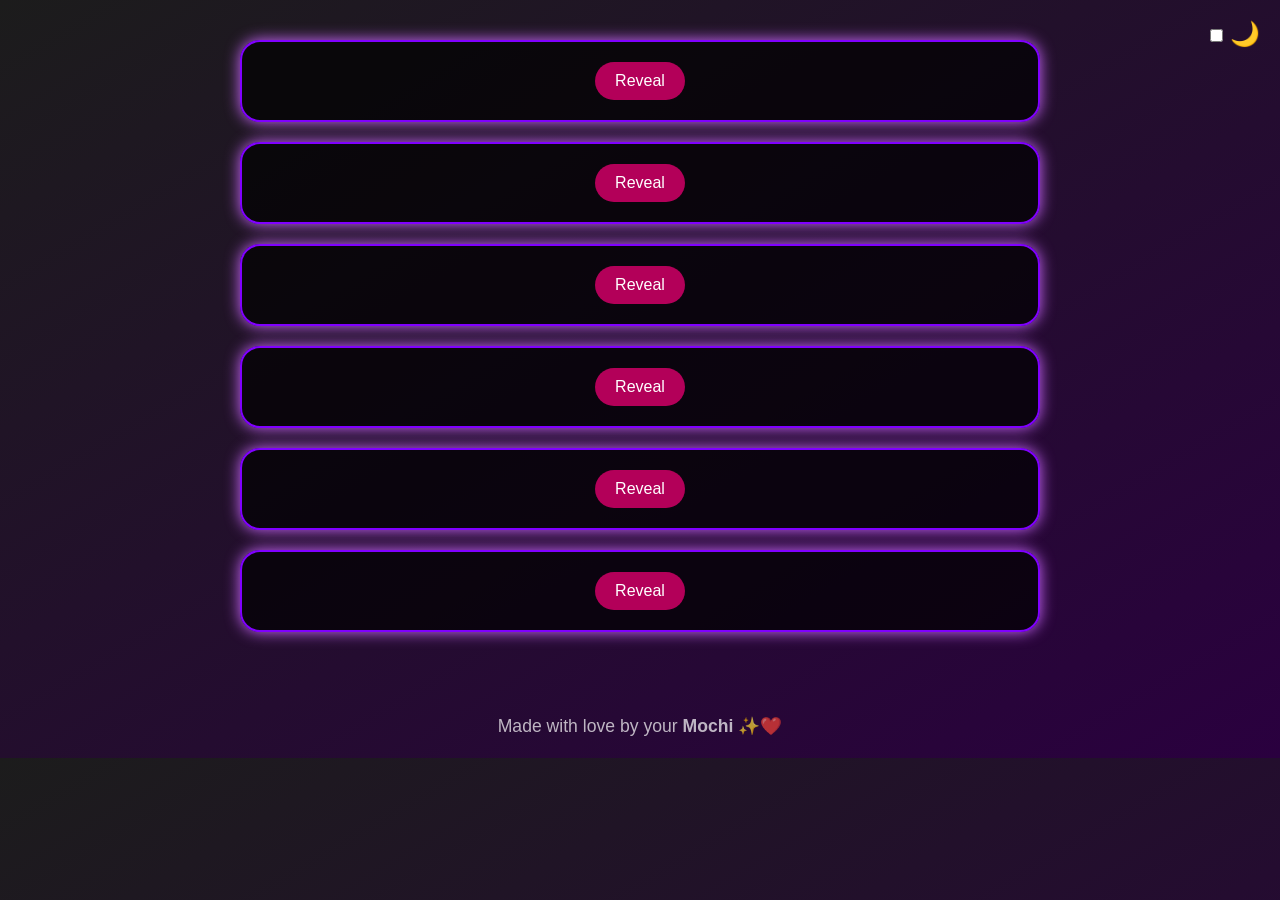
==== index.html @ fa2f4547 "Update and rename index2.html to index.html" ====
<!DOCTYPE html>
<html lang="en">
<head>
  <meta charset="UTF-8" />
  <meta name="viewport" content="width=device-width, initial-scale=1.0"/>
  <title>Happy Bday Cookie 🎂</title>
  <link rel="stylesheet" href="styles2.css">
</head>
<body>

<div class="theme-toggle">
  <input type="checkbox" id="darkModeToggle">
  <label for="darkModeToggle" class="toggle-label">🌙</label>
</div>

<!-- Wrapper starts -->
<div class="box-wrapper">

  <div class="hidden-box">
    <button class="reveal-btn">Reveal</button>
    <div class="hidden-message">
      <h1>Happy Birthday Cookie🎉</h1><br> <h3>To The spiciest Scorpio I know🌶️🦂</h3>
    </div>
  </div>

  <div class="hidden-box">
    <button class="reveal-btn">Reveal</button>
    <div class="hidden-message">
      May your day be as <strong>Fiery</strong> and <strong>Fabulous</strong> as you are 🔥💃
    </div>
  </div>

  <div class="hidden-box">
    <button class="reveal-btn">Reveal</button>
    <div class="hidden-message">
      I know you like Rasgullas very much, but little you know that <strong>YOU</strong> are the real dessert I crave every day 😭😚🍬
    </div>
  </div>

  <div class="hidden-box">
    <button class="reveal-btn">Reveal</button>
    <div class="hidden-message">
      You vibe with <strong>Black</strong> & <strong>Dark Lavender</strong> 🎨 I don’t remember seeing you wearing Black or Lavender but I know it would create chaos in my <strong>Mind</strong>🧠 & <strong>Heart</strong>❤️. A <strong>BIG ALERT</strong> of Dopamine & Serotonin 💖
    </div>
  </div>

  <div class="hidden-box">
    <button class="reveal-btn">Reveal</button>
    <div class="hidden-message">
      You're a <strong>Scorpio</strong>—full of mystery and passion ♏🖤<br>
      As I dated you, I learned that you don’t flirt with a Scorpio... You survive it. And I'd happily lose to you every time 😘🏳️
    </div>
  </div>

  <div class="hidden-box">
    <button class="reveal-btn">Reveal</button>
    <div class="hidden-message">
      <p>Also... if you ever doubt how amazing you are, <a href="https://www.wattpad.com/story-link-here" target="_blank" class="mystery-link">read your work</a> again. You wrote a whole damn world, Queen 👑📖</p>
    </div>
  </div>

</div>
<!-- Wrapper ends -->

<div class="footer">
  <p>Made with love by your <strong>Mochi</strong> ✨❤️</p>
</div>

<!-- Reveal message script -->
<script>
  document.querySelectorAll('.reveal-btn').forEach(button => {
    button.addEventListener('click', () => {
      const message = button.nextElementSibling;
      if (message.style.display === "none" || message.style.display === "") {
        message.style.display = "block";
        button.style.display = "none";
      }
    });
  });
</script>

<!-- Floating hearts -->
<script>
  const heartColors = ['#ff69b4', '#da70d6', '#e6e6fa']; // pink, purple, lavender

  document.addEventListener('click', function (e) {
    const heart = document.createElement("div");
    heart.className = "floating-heart";
    const color = heartColors[Math.floor(Math.random() * heartColors.length)];
    heart.style.setProperty('--heart-color', color);
    heart.style.left = e.clientX + 'px';
    heart.style.top = e.clientY + 'px';
    document.body.appendChild(heart);
    setTimeout(() => {
      heart.remove();
    }, 2000);
  });
</script>

<!-- Dark mode toggle -->
<script>
  const toggle = document.getElementById('darkModeToggle');
  toggle.addEventListener('change', () => {
    document.body.classList.toggle('dark-mode');
  });
</script>

</body>
</html>
---- styles2.css ----
body {
  margin: 0;
  padding: 0;
  font-family: 'Segoe UI', sans-serif;
  background: linear-gradient(to bottom right, #1c1c1c, #2a003f);
  color: #fff;
  transition: background-color 0.5s ease, color 0.5s ease;
}

h1 {
  color: #ff4fcf;
  text-shadow: 0 0 10px #ff4fcf, 0 0 20px #ff4fcf;
}

.container {
  max-width: 700px;
  margin: 50px auto;
  padding: 20px;
}

.box {
  background-color: rgba(0, 0, 0, 0.6);
  border: 2px solid #ae00ff;
  border-radius: 20px;
  padding: 25px;
  margin-bottom: 20px;
  box-shadow: 0 0 20px rgba(174, 0, 255, 0.5);
  transition: transform 0.3s ease;
}

.box:hover {
  transform: scale(1.02);
}

.box h1 {
  color: #ff5ec7;
  font-size: 2rem;
  margin-bottom: 10px;
}

.box p,
.footer p {
  font-size: 1.1rem;
  line-height: 1.6;
}

a {
  color: #da8fff;
  text-decoration: none;
  font-weight: bold;
}

a:hover {
  text-decoration: underline;
}

.footer {
  text-align: center;
  margin-top: 40px;
  font-size: 0.9rem;
  opacity: 0.7;
}

/* Hidden Box Section */
.hidden-box {
  position: relative;
  background-color: rgba(0, 0, 0, 0.7);
  border-radius: 20px;
  padding: 20px;
  margin: 20px 0;
  text-align: center;
  border: 2px solid #8000ff;
  box-shadow: 0 0 15px #cc66ff;
  transition: 0.3s ease-in-out;
}

.hidden-box:hover {
  transform: scale(1.02);
  box-shadow: 0 0 15px rgba(255, 80, 80, 0.3);
}

.hidden-message {
  display: none;
  color: white;
  font-size: 1.1rem;
  margin-top: 10px;
}

.reveal-btn {
  background-color: #b30059;
  color: white;
  padding: 10px 20px;
  border: none;
  border-radius: 30px;
  font-size: 1rem;
  cursor: pointer;
  transition: background-color 0.3s ease;
}

.reveal-btn:hover {
  background-color: #ff4da6;
}

.box-wrapper {
  max-width: 800px;
  margin: 0 auto;
  padding: 20px;
}

/* Floating Hearts */
.floating-heart {
  position: absolute;
  width: 20px;
  height: 20px;
  pointer-events: none;
  z-index: 999;
  animation: floatHeart 2s ease-out forwards;
}

.floating-heart::before {
  content: "♥";
  font-size: 24px;
  color: var(--heart-color, #ff69b4); /* defaults to pink if JS fails */
  position: absolute;
  top: 0;
  left: 0;
}

@keyframes floatHeart {
  0% {
    transform: translateY(0) scale(1);
    opacity: 1;
  }
  100% {
    transform: translateY(-100px) scale(1.5);
    opacity: 0;
  }
}

/* Theme Toggle */
.theme-toggle {
  position: fixed;
  top: 20px;
  right: 20px;
  z-index: 999;
}

.toggle-label {
  font-size: 1.5rem;
  cursor: pointer;
  transition: transform 0.3s ease;
}

.toggle-label:hover {
  transform: scale(1.2);
}

/* Dark Mode */
body.dark-mode {
  background-color: #0d0d0d;
  color: #f5f5f5;
}

body.dark-mode .hidden-box {
  background-color: #1a1a1a;
  box-shadow: 0 0 20px #ff69b4, 0 0 30px #da70d6;
}

body.dark-mode .hidden-message {
  color: #ffccff;
}

body.dark-mode a.mystery-link {
  color: #ff69b4;
}
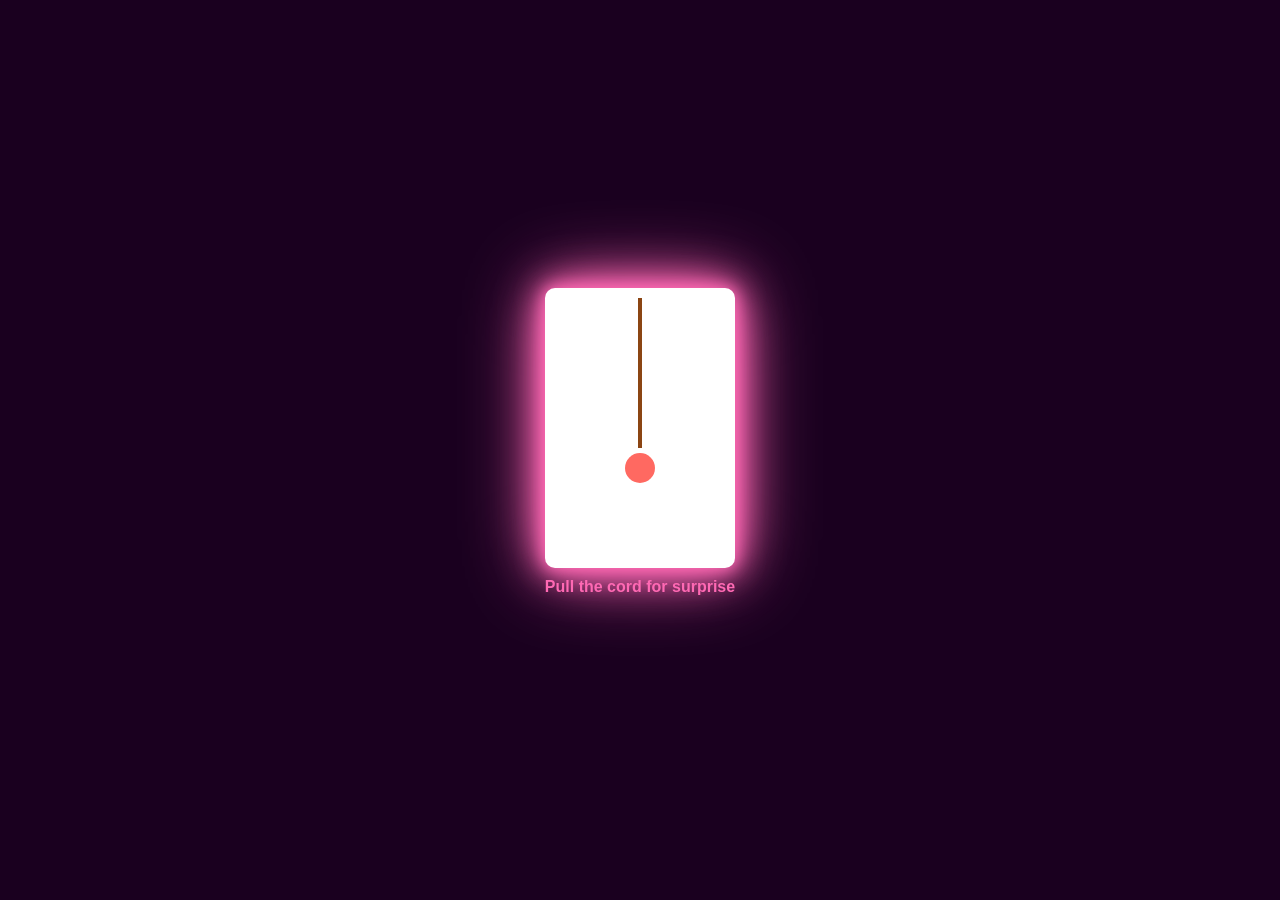
==== commit c3accd43: "Update and rename indexb.html to index.html" ====
--- a/index.html
+++ b/index.html
@@ -1,108 +1,148 @@
 <!DOCTYPE html>
 <html lang="en">
 <head>
-  <meta charset="UTF-8" />
-  <meta name="viewport" content="width=device-width, initial-scale=1.0"/>
-  <title>Happy Bday Cookie 🎂</title>
-  <link rel="stylesheet" href="styles2.css">
+<meta charset="UTF-8">
+<meta name="viewport" content="width=device-width, initial-scale=1.0">
+<title>Happy Bday Cookie 🎂</title>
+<link rel="stylesheet" href="stylesb.css">
 </head>
 <body>
 
-<div class="theme-toggle">
-  <input type="checkbox" id="darkModeToggle">
-  <label for="darkModeToggle" class="toggle-label">🌙</label>
-</div>
+<!-- Confetti container -->
+<div id="confetti-container"></div>
+<div id="tap-heart-container"></div> <!-- Tap hearts container -->
 
-<!-- Wrapper starts -->
-<div class="box-wrapper">
+<div class="surprise-wrapper">
 
-  <div class="hidden-box">
-    <button class="reveal-btn">Reveal</button>
-    <div class="hidden-message">
-      <h1>Happy Birthday Cookie🎉</h1><br> <h3>To The spiciest Scorpio I know🌶️🦂</h3>
+  <!-- Pull Cord Section -->
+  <div class="pull-cord-section" id="pull-cord-section">
+    <div class="white-rectangle">
+      <div class="cord-line"></div>
+      <div class="cord-handle" id="cord-handle"></div>
+    </div>
+    <p class="pull-msg">Pull the cord for surprise</p>
+  </div>
+
+  <!-- Love Question Section -->
+  <div class="love-section hidden" id="love-section">
+    <div class="love-white-rect">
+      <p class="love-msg">🥺🥺🥺🥺🥺</p>
+      <div class="love-image">
+        <img id="love-img" src="dulm.gif" alt="Your Image Here">
+      </div>
+      <div class="love-buttons">
+        <button id="yes-btn">Yes</button>
+        <button id="no-btn">No</button>
+      </div>
     </div>
   </div>
 
-  <div class="hidden-box">
-    <button class="reveal-btn">Reveal</button>
-    <div class="hidden-message">
-      May your day be as <strong>Fiery</strong> and <strong>Fabulous</strong> as you are 🔥💃
+  <!-- Congratulations Section -->
+  <div class="congrats-section hidden" id="congrats-section">
+    <div class="congrats-gif">
+      <img id="congrats-gif" src="dance.gif" alt="GIF Here">
     </div>
-  </div>
-
-  <div class="hidden-box">
-    <button class="reveal-btn">Reveal</button>
-    <div class="hidden-message">
-      I know you like Rasgullas very much, but little you know that <strong>YOU</strong> are the real dessert I crave every day 😭😚🍬
-    </div>
-  </div>
-
-  <div class="hidden-box">
-    <button class="reveal-btn">Reveal</button>
-    <div class="hidden-message">
-      You vibe with <strong>Black</strong> & <strong>Dark Lavender</strong> 🎨 I don’t remember seeing you wearing Black or Lavender but I know it would create chaos in my <strong>Mind</strong>🧠 & <strong>Heart</strong>❤️. A <strong>BIG ALERT</strong> of Dopamine & Serotonin 💖
-    </div>
-  </div>
-
-  <div class="hidden-box">
-    <button class="reveal-btn">Reveal</button>
-    <div class="hidden-message">
-      You're a <strong>Scorpio</strong>—full of mystery and passion ♏🖤<br>
-      As I dated you, I learned that you don’t flirt with a Scorpio... You survive it. And I'd happily lose to you every time 😘🏳️
-    </div>
-  </div>
-
-  <div class="hidden-box">
-    <button class="reveal-btn">Reveal</button>
-    <div class="hidden-message">
-      <p>Also... if you ever doubt how amazing you are, <a href="https://www.wattpad.com/story-link-here" target="_blank" class="mystery-link">read your work</a> again. You wrote a whole damn world, Queen 👑📖</p>
-    </div>
+    <p class="congrats-text">Congratulations!</p>
+    <p class="love-text">Love you babe❤️😘❤️</p>
+    <button id="return-btn" onclick="window.location.href='index0.html'">The End?</button>
   </div>
 
 </div>
-<!-- Wrapper ends -->
 
-<div class="footer">
-  <p>Made with love by your <strong>Mochi</strong> ✨❤️</p>
-</div>
+<script src="gameb.js"></script>
+<script>
+// Elements
+let noBtn = document.getElementById('no-btn');
+let yesBtn = document.getElementById('yes-btn');
+let loveSection = document.getElementById('love-section');
+let congratsSection = document.getElementById('congrats-section');
+let pullCordSection = document.getElementById('pull-cord-section');
+let cordHandle = document.getElementById('cord-handle');
 
-<!-- Reveal message script -->
-<script>
-  document.querySelectorAll('.reveal-btn').forEach(button => {
-    button.addEventListener('click', () => {
-      const message = button.nextElementSibling;
-      if (message.style.display === "none" || message.style.display === "") {
-        message.style.display = "block";
-        button.style.display = "none";
-      }
+let noTries = 0;
+
+// No button dodging (mobile: on touch/click)
+noBtn.addEventListener('mouseenter', () => {
+  if(noTries < 3){
+    noBtn.style.position = 'absolute';
+    noBtn.style.top = Math.random() * 80 + '%';
+    noBtn.style.left = Math.random() * 80 + '%';
+    noTries++;
+  } else {
+    noBtn.style.display = 'none';
+  }
+});
+
+// Yes button click
+yesBtn.addEventListener('click', () => {
+  loveSection.classList.add('hidden');
+  congratsSection.classList.remove('hidden');
+  createConfetti();
+});
+
+// Pull cord click -> show love section
+cordHandle.addEventListener('click', () => {
+  pullCordSection.classList.add('hidden');
+  loveSection.classList.remove('hidden');
+});
+
+// Confetti function
+function createConfetti() {
+  const confettiContainer = document.getElementById('confetti-container');
+  const colors = ['#ff0a54', '#ff477e', '#ff85a1', '#fbb1b1', '#f9bec7'];
+  
+  for (let i = 0; i < 100; i++) {
+    const confetti = document.createElement('div');
+    confetti.style.position = 'absolute';
+    confetti.style.width = '8px';
+    confetti.style.height = '8px';
+    confetti.style.backgroundColor = colors[Math.floor(Math.random() * colors.length)];
+    confetti.style.top = '-10px';
+    confetti.style.left = Math.random() * 100 + '%';
+    confetti.style.opacity = Math.random();
+    confetti.style.borderRadius = '50%';
+    confettiContainer.appendChild(confetti);
+
+    const fallDuration = Math.random() * 2 + 3;
+    confetti.animate([
+      { transform: `translateY(0px)` },
+      { transform: `translateY(${window.innerHeight}px)` }
+    ], {
+      duration: fallDuration * 1000,
+      iterations: 1,
+      easing: 'ease-out',
+      fill: 'forwards'
     });
-  });
-</script>
 
-<!-- Floating hearts -->
-<script>
-  const heartColors = ['#ff69b4', '#da70d6', '#e6e6fa']; // pink, purple, lavender
+    setTimeout(() => confetti.remove(), fallDuration * 1000);
+  }
+}
 
-  document.addEventListener('click', function (e) {
-    const heart = document.createElement("div");
-    heart.className = "floating-heart";
-    const color = heartColors[Math.floor(Math.random() * heartColors.length)];
-    heart.style.setProperty('--heart-color', color);
-    heart.style.left = e.clientX + 'px';
-    heart.style.top = e.clientY + 'px';
-    document.body.appendChild(heart);
-    setTimeout(() => {
-      heart.remove();
-    }, 2000);
-  });
-</script>
+// --- Mobile tap hearts ---
+document.addEventListener('touchstart', (e) => {
+  createTapHeart(e.touches[0].clientX, e.touches[0].clientY);
+});
 
-<!-- Dark mode toggle -->
-<script>
-  const toggle = document.getElementById('darkModeToggle');
-  toggle.addEventListener('change', () => {
-    document.body.classList.toggle('dark-mode');
-  });
+function createTapHeart(x, y){
+  const heart = document.createElement('div');
+  heart.innerText = '❤️';
+  heart.style.position = 'fixed';
+  heart.style.left = (x - 10) + 'px';
+  heart.style.top = (y - 10) + 'px';
+  heart.style.fontSize = '24px';
+  heart.style.opacity = 1;
+  heart.style.transition = 'transform 1s ease-out, opacity 1s ease-out';
+  document.getElementById('tap-heart-container').appendChild(heart);
+
+  // Animate float up and fade out
+  setTimeout(() => {
+    heart.style.transform = 'translateY(-100px) scale(1.2)';
+    heart.style.opacity = 0;
+  }, 10);
+
+  // Remove after animation
+  setTimeout(() => heart.remove(), 1100);
+}
 </script>
 
 </body>
--- a/stylesb.css
+++ b/stylesb.css
@@ -0,0 +1,280 @@
+body {
+  margin: 0;
+  font-family: Arial, sans-serif;
+  background: #1a001f; /* darker purple */
+  display: flex;
+  justify-content: center;
+  align-items: center;
+  height: 100vh;
+  overflow: hidden;
+}
+
+.surprise-wrapper {
+  position: relative;
+  text-align: center;
+}
+
+/* Neon glowing white rectangles for pull-cord, love, and congrats sections */
+.white-rectangle,
+.love-white-rect,
+.congrats-section {
+  background: white;
+  border-radius: 10px;
+  padding: 20px;
+  box-shadow: 0 0 15px #ff69b4, 0 0 30px #ff69b4, 0 0 50px #ff69b4, 0 0 80px #ff69b4; /* neon pink glow */
+  transition: box-shadow 0.3s, transform 0.2s;
+}
+
+.white-rectangle:hover,
+.love-white-rect:hover,
+.congrats-section:hover {
+  box-shadow: 0 0 25px #ff69b4, 0 0 50px #ff69b4, 0 0 75px #ff69b4, 0 0 100px #ff69b4;
+  transform: scale(1.02);
+}
+
+/* Pull Cord Section */
+.white-rectangle {
+  width: 150px;
+  height: 250px;
+  margin: 0 auto;
+  display: flex;
+  flex-direction: column;
+  align-items: center;
+  justify-content: flex-start;
+  padding-top: 10px;
+}
+
+.cord-line {
+  width: 4px;
+  height: 150px;
+  background: #8b4513;
+  transition: box-shadow 0.3s;
+}
+
+.cord-handle {
+  width: 30px;
+  height: 30px;
+  background: #ff6961;
+  border-radius: 50%;
+  margin-top: 5px;
+  cursor: grab;
+  transition: transform 0.5s ease-in-out; /* smoother animation */
+}
+
+.cord-handle.glow {
+  box-shadow: 0 0 15px #ff69b4, 0 0 30px #ff69b4, 0 0 50px #ff69b4;
+}
+
+.cord-line.glow {
+  box-shadow: 0 0 10px #ff69b4, 0 0 20px #ff69b4;
+}
+
+.cord-handle:hover {
+  box-shadow: 0 0 15px #ff69b4, 0 0 30px #ff69b4, 0 0 50px #ff69b4;
+  transform: scale(1.1);
+}
+
+.pull-msg {
+  color: #ff69b4;
+  margin-top: 10px;
+  font-weight: bold;
+}
+
+/* Love Section */
+.love-section {
+  display: flex;
+  flex-direction: column;
+  align-items: center;
+  margin-top: 20px;
+}
+
+.love-msg {
+  color: #ff69b4;
+  font-weight: bold;
+  margin-bottom: 10px;
+  animation: popIn 0.5s ease forwards;
+}
+
+.love-white-rect {
+  width: 280px; /* wider like congrats */
+  display: flex;
+  flex-direction: column;
+  align-items: center;
+}
+
+.love-image img {
+  width: 120px;
+  height: 120px;
+  object-fit: cover;
+  border-radius: 10px;
+}
+
+.love-buttons {
+  margin-top: 15px;
+}
+
+.love-buttons button {
+  padding: 10px 20px;
+  margin: 0 10px;
+  border: none;
+  border-radius: 8px;
+  font-weight: bold;
+  cursor: pointer;
+  transition: transform 0.2s;
+}
+
+#yes-btn {
+  background: green;
+  color: white;
+}
+
+#yes-btn:hover {
+  transform: scale(1.1);
+}
+
+#no-btn {
+  background: red;
+  color: white;
+  position: relative;
+}
+
+#no-btn:hover {
+  animation: shake 0.3s;
+}
+
+@keyframes shake {
+  0% { transform: translateX(0); }
+  25% { transform: translateX(-5px); }
+  50% { transform: translateX(5px); }
+  75% { transform: translateX(-5px); }
+  100% { transform: translateX(0); }
+}
+
+/* Congratulations Section */
+.congrats-section {
+  display: flex;
+  flex-direction: column;
+  align-items: center;
+  padding: 30px;
+  border-radius: 10px;
+  margin-top: 20px;
+  width: 300px;  
+  min-height: 350px;
+  box-shadow: 0 0 15px #ff69b4, 0 0 30px #ff69b4, 0 0 50px #ff69b4, 0 0 80px #ff69b4;
+  transition: box-shadow 0.3s, transform 0.2s;
+}
+
+.congrats-section:hover {
+  box-shadow: 0 0 25px #ff69b4, 0 0 50px #ff69b4, 0 0 75px #ff69b4, 0 0 100px #ff69b4;
+  transform: scale(1.02);
+}
+
+.congrats-text {
+  color: #ff69b4;
+  font-size: 20px;
+  margin-bottom: 5px;
+  animation: popIn 0.6s ease forwards;
+}
+
+.love-text {
+  color: black;
+  font-size: 14px;
+  margin-bottom: 10px;
+}
+
+.congrats-gif img {
+  width: 280px;   
+  height: 180px;  
+  object-fit: cover;
+  border-radius: 10px;
+  margin-bottom: 15px;
+}
+
+/* Return Button */
+#return-btn {
+  padding: 10px 20px;
+  background: #a0c4ff;
+  border: none;
+  border-radius: 8px;
+  cursor: pointer;
+}
+
+/* Purple Boxes Section (OG layout) */
+.purple-boxes-section {
+  display: flex;
+  gap: 15px;
+  margin-top: 20px;
+}
+
+.purple-box {
+  width: 100px;
+  height: 100px;
+  background: #4b0082;
+  color: white;
+  display: flex;
+  justify-content: center;
+  align-items: center;
+  border-radius: 10px;
+  cursor: pointer;
+  font-weight: bold;
+  text-align: center;
+  position: relative;
+
+  box-shadow: 0 0 10px #ff00ff, 0 0 20px #ff00ff, 0 0 30px #ff00ff, 0 0 50px #ff00ff;
+  border: 2px solid #ff00ff;
+}
+
+.purple-box::after {
+  content: '';
+  position: absolute;
+  top: -5px; left: -5px; right: -5px; bottom: -5px;
+  border-radius: 10px;
+  box-shadow: 0 0 20px #ff00ff, 0 0 40px #ff00ff, 0 0 60px #ff00ff;
+  opacity: 0.6;
+  animation: pulseGlow 1.5s infinite alternate;
+}
+
+@keyframes pulseGlow {
+  from { opacity: 0.6; }
+  to { opacity: 1; }
+}
+
+.purple-box:hover {
+  transform: scale(1.05);
+}
+
+/* Confetti container */
+#confetti-container {
+  position: fixed;
+  top: 0;
+  left: 0;
+  width: 100%;
+  height: 100%;
+  pointer-events: none;
+  z-index: 999;
+  overflow: hidden;
+}
+
+/* Pop-in animation for texts */
+@keyframes popIn {
+  0% { transform: scale(0); opacity: 0; }
+  70% { transform: scale(1.2); opacity: 1; }
+  100% { transform: scale(1); }
+}
+
+/* Optional floating hearts (trigger in JS if you want) */
+.heart {
+  position: absolute;
+  color: #ff69b4;
+  font-size: 16px;
+  animation: floatUp 2s ease-out forwards;
+}
+
+@keyframes floatUp {
+  0% { transform: translateY(0); opacity: 1; }
+  100% { transform: translateY(-150px); opacity: 0; }
+}
+
+.hidden {
+  display: none;
+}
